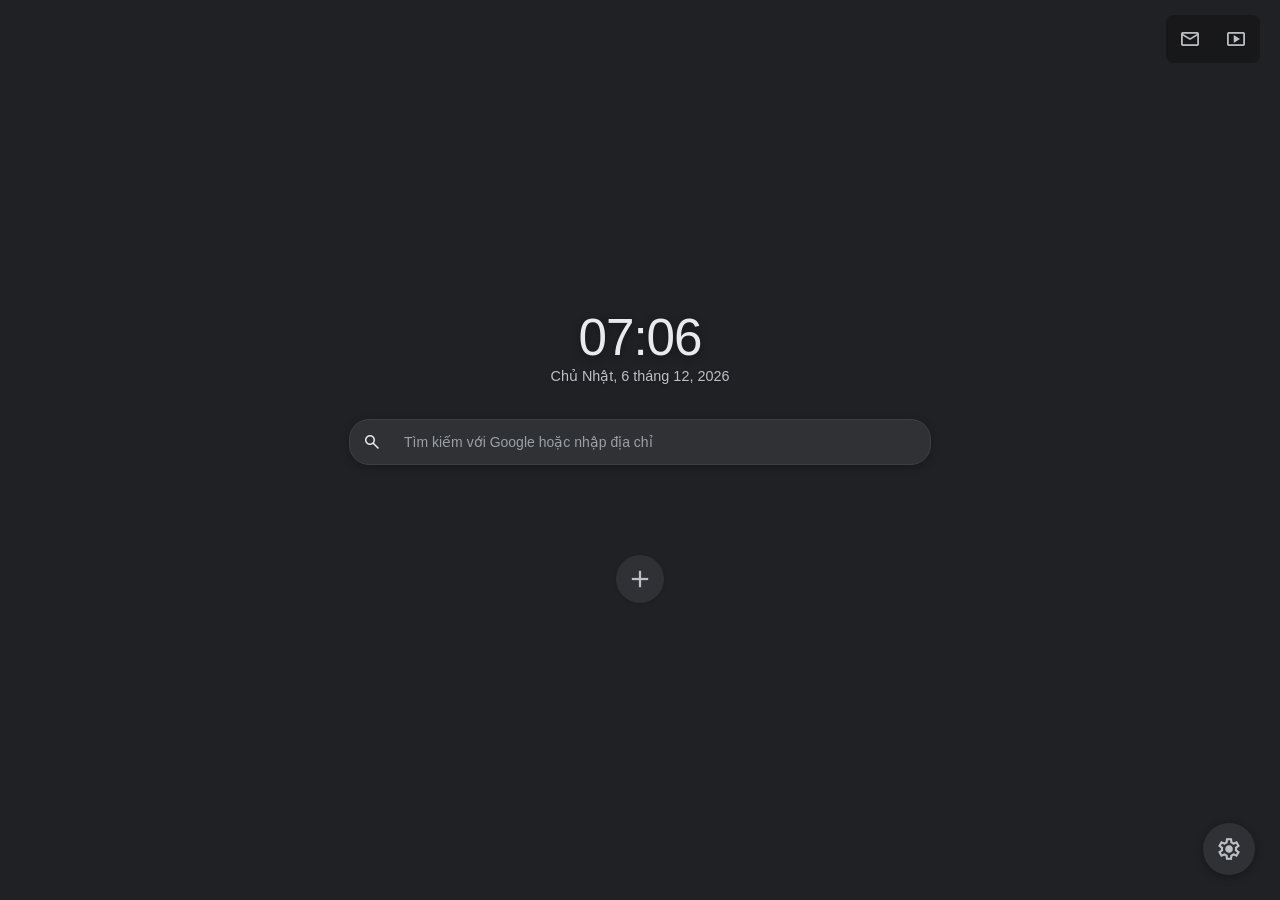
==== custom-ui/new-tab/index.html @ 788cbdf8 "Chuyển sang full Chromium build strategy - Xóa component build workflows (V8, Blink, Content) - Tạo " ====
<!DOCTYPE html>
<html lang="vi">

<head>
    <meta charset="UTF-8">
    <meta name="viewport" content="width=device-width, initial-scale=1.0">
    <title>New Tab</title>
    <link rel="stylesheet"
        href="https://fonts.googleapis.com/css2?family=Material+Symbols+Outlined:opsz,wght,FILL,GRAD@20..48,100..700,0..1,-50..200" />
    <link rel="stylesheet" href="style.css">
</head>

<body>
    <!-- Video Background -->
    <video id="background-video" loop muted autoplay playsinline></video>
    <!-- TOP RIGHT LINKS WIDGET -->
    <div id="top-right-links-widget" class="widget-container">
        <a href="https://mail.google.com" target="_blank" title="Gmail" class="top-link-item">
            <span class="material-symbols-outlined">mail</span>
        </a>
        <a href="https://www.youtube.com" target="_blank" title="YouTube" class="top-link-item">
            <span class="material-symbols-outlined">smart_display</span>
        </a>
    </div>

    <!-- WEATHER WIDGET -->
    <div id="weather-widget-container" class="widget-container hidden">
        <span id="weather-icon" class="material-symbols-outlined">thermostat</span>
        <span id="weather-temp">--°C</span>
        <span id="weather-desc">Đang tải...</span>
        <span id="weather-location"></span>
    </div>

    <div class="container">
        <div class="top-content">
            <h1 id="main-clock-widget">00:00:00</h1>
            <p id="main-date-widget">Thứ Hai, ngày 1 tháng 1 năm 2024</p>

            <div class="search-bar-container">
                <div id="search-engine-selector" class="search-engine-selector" tabindex="0"
                    title="Chọn công cụ tìm kiếm">
                    <span id="current-search-icon" class="current-search-icon-display"></span>
                    <div id="search-engine-dropdown" class="search-engine-dropdown">
                        <!-- Search engines -->
                    </div>
                </div>
                <input type="text" id="search-input" placeholder="Tìm kiếm hoặc nhập địa chỉ">
            </div>
        </div>

        <div id="shortcuts-container" class="shortcuts-grid">
            <!-- Lối tắt -->
        </div>

        <button id="add-shortcut-btn" class="icon-button" title="Thêm lối tắt mới">
            <span class="material-symbols-outlined">add</span>
        </button>

        <div id="shortcut-modal" class="modal">
            <div class="modal-content">
                <span class="close-button shortcut-modal-close-btn">×</span>
                <h2><span id="modal-title">Thêm Lối tắt Mới</span></h2>
                <input type="hidden" id="shortcut-index">
                <label for="shortcut-name">Tên:</label>
                <input type="text" id="shortcut-name" placeholder="Ví dụ: Gmail">
                <label for="shortcut-url">URL:</label>
                <input type="text" id="shortcut-url" placeholder="https://mail.google.com">
                <button id="save-shortcut-btn">Lưu</button>
            </div>
        </div>
    </div>

    <button id="settings-btn" class="icon-button floating-btn" title="Mở cài đặt">
        <span class="material-symbols-outlined">settings</span>
    </button>

    <div id="settings-modal" class="modal">
        <div class="modal-content settings-panel">
            <span class="close-button settings-modal-close-btn">×</span>
            <h2><span class="material-symbols-outlined">tune</span> Cài đặt Trang Mới</h2>

            <div class="setting-section collapsible">
                <h3 class="collapsible-header">
                    <span class="material-symbols-outlined section-icon">image</span> Hình nền
                    <span class="material-symbols-outlined collapsible-icon">expand_more</span>
                </h3>
                <div class="collapsible-content">
                    <div class="setting-subsection">
                        <label for="upload-background-input" class="setting-option file-upload-label">
                            <span class="material-symbols-outlined">upload_file</span> Tải lên từ máy (ảnh, GIF, video)
                        </label>
                        <input type="file" id="upload-background-input" accept="image/*,image/gif,video/*"
                            style="display: none;">
                    </div>

                    <div class="setting-subsection">
                        <p class="setting-option-label">Nhập URL (ảnh, GIF, video):</p>
                        <input type="text" id="background-url-input" class="setting-input"
                            placeholder="Dán link ảnh, GIF hoặc video vào đây...">
                        <div class="setting-actions">
                            <button id="save-background-url-btn" class="setting-action-button">Lưu URL</button>
                            <button id="remove-background-image-btn" class="setting-action-button danger">Xóa Ảnh/GIF/Video
                                nền</button>
                        </div>
                    </div>
                    <div class="setting-subsection">
                        <p class="setting-option-label">Một màu:</p>
                        <div class="color-picker-wrapper">
                            <input type="color" id="solid-color-input" class="setting-color-input" value="#202124">
                            <button id="save-solid-color-btn" class="setting-action-button">Áp dụng màu</button>
                        </div>
                    </div>
                    <p class="settings-hint">Ảnh/GIF/Video nền sẽ ưu tiên hơn màu nền.</p>
                </div>
            </div>



            <div class="setting-section collapsible">
                <h3 class="collapsible-header">
                    <span class="material-symbols-outlined section-icon">widgets</span> Widget
                    <span class="material-symbols-outlined collapsible-icon">expand_more</span>
                </h3>
                <div class="collapsible-content">
                    <div class="setting-subsection toggle-option">
                        <span class="material-symbols-outlined widget-item-info-icon" title="Đồng hồ chính"
                            data-widget="mainClock">schedule</span>
                        <label for="widget-main-clock-toggle">Đồng hồ chính</label>
                        <label class="switch">
                            <input type="checkbox" id="widget-main-clock-toggle" checked>
                            <span class="slider round"></span>
                        </label>
                    </div>
                    <div class="setting-subsection toggle-option">
                        <span class="material-symbols-outlined widget-item-info-icon" title="Ngày giờ"
                            data-widget="mainDate">calendar_month</span>
                        <label for="widget-main-date-toggle">Ngày giờ</label>
                        <label class="switch">
                            <input type="checkbox" id="widget-main-date-toggle" checked>
                            <span class="slider round"></span>
                        </label>
                    </div>
                    <div class="setting-subsection toggle-option">
                        <span class="material-symbols-outlined widget-item-info-icon" title="Thời tiết"
                            data-widget="weather">cloud</span>
                        <label for="widget-weather-toggle">Thời tiết</label>
                        <label class="switch">
                            <input type="checkbox" id="widget-weather-toggle">
                            <span class="slider round"></span>
                        </label>
                    </div>
                    <div class="setting-subsection toggle-option">
                        <span class="material-symbols-outlined widget-item-info-icon" title="Links"
                            data-widget="topLinks">link</span>
                        <label for="widget-top-links-toggle">Hiển thị Links (Gmail | Youtube)</label>
                        <label class="switch">
                            <input type="checkbox" id="widget-top-links-toggle" checked>
                            <span class="slider round"></span>
                        </label>
                    </div>
                    <div class="setting-subsection toggle-option">
                        <span class="material-symbols-outlined widget-item-info-icon" title="Lịch sử tìm kiếm"
                            data-widget="searchHistory">history</span>
                        <label for="widget-search-history-toggle">Lịch sử tìm kiếm</label>
                        <label class="switch">
                            <input type="checkbox" id="widget-search-history-toggle" checked>
                            <span class="slider round"></span>
                        </label>
                    </div>
                    <div class="setting-subsection toggle-option">
                        <span class="material-symbols-outlined widget-item-info-icon" title="Đồng bộ lịch sử trình duyệt"
                            data-widget="browserHistorySync">sync</span>
                        <label for="widget-browser-history-sync-toggle">Đồng bộ lịch sử trình duyệt</label>
                        <label class="switch">
                            <input type="checkbox" id="widget-browser-history-sync-toggle" checked>
                            <span class="slider round"></span>
                        </label>
                    </div>
                    <p class="settings-hint">Widget Thời tiết yêu cầu quyền truy cập vị trí.</p>
                </div>
            </div>

            <div class="setting-section collapsible">
                <h3 class="collapsible-header">
                    <span class="material-symbols-outlined section-icon">shortcut</span> Lối tắt
                    <span class="material-symbols-outlined collapsible-icon">expand_more</span>
                </h3>
                <div class="collapsible-content">
                    <div class="setting-subsection toggle-option">
                        <label for="widget-shortcuts-toggle">Hiển thị Lối tắt</label>
                        <label class="switch">
                            <input type="checkbox" id="widget-shortcuts-toggle" checked>
                            <span class="slider round"></span>
                        </label>
                    </div>
                    <div class="setting-subsection">
                        <button id="clear-shortcuts-btn" class="setting-action-button danger">Xóa tất cả Lối
                            tắt</button>
                    </div>
                    <div class="setting-subsection">
                        <label for="shortcuts-rows-input">Số hàng lối tắt:</label>
                        <input type="number" id="shortcuts-rows-input" class="setting-input" min="1" value="2"
                            style="width:80px;">
                    </div>
                    <div class="setting-subsection">
                        <label for="shortcuts-per-row-input">Số lối tắt trên một hàng:</label>
                        <input type="number" id="shortcuts-per-row-input" class="setting-input" min="1" value="4"
                            style="width:80px;">
                    </div>
                    <div class="setting-subsection">
                        <label for="shortcuts-opacity-input">Độ trong suốt của Lối tắt:</label>
                        <input type="number" id="shortcuts-opacity-input" class="setting-input" min="0" max="100" value="100" style="width:80px;">
                        <span id="shortcuts-opacity-value">100%</span>
                    </div>
                    <div class="setting-subsection">
                        <span class="setting-info-text">Kéo thả để sắp xếp lại thứ tự lối tắt.</span>
                    </div>
                </div>
            </div>

            <div class="setting-section collapsible">
                <h3 class="collapsible-header">
                    <span class="material-symbols-outlined section-icon">manage_search</span> Quản lý Công cụ Tìm kiếm
                    <span class="material-symbols-outlined collapsible-icon">expand_more</span>
                </h3>
                <div class="collapsible-content">
                    <p class="setting-info-text">Lựa chọn công cụ tìm kiếm mặc định được thực hiện trên thanh tìm kiếm
                        chính.</p>
                    <h4>Danh sách công cụ tìm kiếm:</h4>
                    <ul id="search-engine-list" class="setting-list">
                        <!-- JS Rendered -->
                    </ul>
                    <h4>Thêm Công cụ Tìm kiếm Mới:</h4>
                    <div id="add-search-engine-form">
                        <input type="text" id="new-se-name" class="setting-input"
                            placeholder="Tên hiển thị (ví dụ: My Search)">
                        <input type="text" id="new-se-url" class="setting-input"
                            placeholder="URL tìm kiếm (dùng {s} cho query)">
                        <input type="text" id="new-se-icon-url" class="setting-input" placeholder="URL Icon (tùy chọn)">
                        <button id="save-new-se-btn" class="setting-action-button">Thêm Công cụ</button>
                    </div>
                </div>
            </div>

            <div class="setting-section collapsible">
                <h3 class="collapsible-header">
                    <span class="material-symbols-outlined section-icon">settings</span> Cài đặt khác
                    <span class="material-symbols-outlined collapsible-icon">expand_more</span>
                </h3>
                <div class="collapsible-content">
                    <div class="setting-subsection">
                        <h4>
                            <span class="material-symbols-outlined section-icon">backup</span> Sao lưu &amp; Phục hồi
                        </h4>
                        <button id="backup-settings-btn" class="setting-action-button">Sao lưu Cài đặt</button>
                        <input type="file" id="restore-settings-input" accept="application/json" style="display:none;">
                        <label for="restore-settings-input" class="setting-action-button"
                            style="display:inline-block;cursor:pointer;">Tải lên Sao lưu</label>
                        <p class="settings-hint">Sao lưu sẽ bao gồm tất cả cài đặt và hình ảnh đã tải lên (nếu có).</p>
                    </div>
                    <!-- Bạn có thể thêm các cài đặt khác vào đây nếu muốn -->
                </div>
            </div>

        </div>
    </div>

    <!-- Modal cài đặt widget riêng -->
    <div id="widget-setting-modal" class="modal">
        <div class="modal-content widget-setting-modal-content">
            <span class="close-button widget-setting-modal-close-btn">×</span>
            <h2 id="widget-setting-modal-title">Cài đặt Widget</h2>
            <div id="widget-setting-modal-body">
                <!-- Nội dung động sẽ được JS render -->
                <!--
                Khi là đồng hồ (mainClock) sẽ được JS render như sau:
                <form id="clock-settings-form">
                    <div class="setting-subsection">
                        <label>Font chữ:
                            <select id="clock-font-family">
                                <option value="inherit">Mặc định</option>
                                <option value="Roboto">Roboto</option>
                                <option value="Segoe UI">Segoe UI</option>
                                <option value="Arial">Arial</option>
                                <option value="monospace">Monospace</option>
                            </select>
                        </label>
                    </div>
                    <div class="setting-subsection">
                        <label>Màu chữ:
                            <input type="color" id="clock-font-color" value="#e8eaed">
                        </label>
                    </div>
                    <div class="setting-subsection">
                        <label>Đổ bóng:
                            <input type="checkbox" id="clock-shadow-toggle">
                        </label>
                    </div>
                    <div class="setting-subsection">
                        <label>Định dạng:
                            <select id="clock-format">
                                <option value="24h">24h</option>
                                <option value="12h">12h (AM/PM)</option>
                            </select>
                        </label>
                    </div>
                    <div class="setting-subsection">
                        <label>Kích cỡ:
                            <input type="range" id="clock-font-size" min="24" max="120" value="76">
                            <span id="clock-font-size-value">76px</span>
                        </label>
                    </div>
                    <div class="setting-subsection">
                        <label>
                            <input type="checkbox" id="clock-border-toggle"> Viền động trong suốt
                        </label>
                    </div>
                    <button type="submit" class="setting-action-button">Lưu</button>
                </form>
                -->
            </div>
        </div>
    </div>

    <!-- Modal cài đặt Ngày giờ -->
    <div id="date-settings-modal" class="modal">
        <div class="modal-content">
            <span class="close-button date-settings-modal-close-btn">×</span>
            <h2>Cài đặt Ngày giờ</h2>
            <form id="date-settings-form">
                <div class="setting-subsection">
                    <label>Font chữ:
                        <select id="date-font-family">
                            <option value="inherit">Mặc định</option>
                            <option value="Roboto">Roboto</option>
                            <option value="Segoe UI">Segoe UI</option>
                            <option value="Arial">Arial</option>
                            <option value="monospace">Monospace</option>
                        </select>
                    </label>
                </div>
                <div class="setting-subsection">
                    <label>Màu chữ:
                        <input type="color" id="date-font-color" value="#bdc1c6">
                    </label>
                </div>
                <div class="setting-subsection">
                    <label>Đổ bóng:
                        <input type="checkbox" id="date-shadow-toggle">
                    </label>
                </div>
                <div class="setting-subsection">
                    <label>Định dạng:
                        <select id="date-format">
                            <option value="full">Thứ, ngày tháng năm</option>
                            <option value="short">dd/MM/yyyy</option>
                            <option value="iso">yyyy-MM-dd</option>
                        </select>
                    </label>
                </div>
                <div class="setting-subsection">
                    <label>Kích cỡ:
                        <input type="range" id="date-font-size" min="12" max="48" value="17">
                        <span id="date-font-size-value">17px</span>
                    </label>
                </div>
                <div class="setting-subsection">
                    <label>
                        <input type="checkbox" id="date-border-toggle"> Viền động trong suốt
                    </label>
                </div>
                <div class="setting-actions">
                    <button type="submit" class="setting-action-button">Lưu</button>
                    <button type="button" id="date-reset-default-btn" class="setting-action-button danger"
                        style="margin-left:8px;">Đặt mặc định</button>
                </div>
            </form>
        </div>
    </div>

    <!-- Modal cài đặt Thời tiết -->
    <div id="weather-settings-modal" class="modal">
        <div class="modal-content">
            <span class="close-button weather-settings-modal-close-btn">×</span>
            <h2>Cài đặt Thời tiết</h2>
            <form id="weather-settings-form">
                <div class="setting-subsection">
                    <label>Định dạng độ:
                        <select id="weather-temp-unit">
                            <option value="C">Celsius (°C)</option>
                            <option value="F">Fahrenheit (°F)</option>
                            <option value="K">Kelvin (K)</option>
                        </select>
                    </label>
                </div>
                <div class="setting-subsection">
                    <label>
                        <input type="checkbox" id="weather-coord-toggle">
                        Nhập tọa độ thủ công
                    </label>
                    <input type="text" id="weather-lat" class="setting-input" placeholder="Vĩ độ (lat)"
                        style="display:none;">
                    <input type="text" id="weather-lon" class="setting-input" placeholder="Kinh độ (lon)"
                        style="display:none;">
                </div>
                <div class="setting-subsection">
                    <label>
                        <input type="checkbox" id="weather-icon-toggle" checked>
                        Hiển thị icon thời tiết
                    </label>
                </div>
                <div class="setting-subsection">
                    <label>
                        <input type="checkbox" id="weather-notify-toggle">
                        Thông báo thời tiết
                    </label>
                </div>
                <div class="setting-actions">
                    <button type="submit" class="setting-action-button">Lưu</button>
                    <button type="button" id="weather-reset-default-btn" class="setting-action-button danger"
                        style="margin-left:8px;">Đặt mặc định</button>
                </div>
            </form>
        </div>
    </div>

    <!-- Load Chrome API Polyfill FIRST -->
    <script src="chrome-polyfill.js"></script>
    <script src="setting.js"></script>
    <script src="widget.js"></script>
    <script src="script.js"></script>
</body>

</html>
---- custom-ui/new-tab/style.css ----
/* Import Google Fonts Icons (đã có trong HTML link) */

:root {
    --text-primary: #e8eaed;
    --text-secondary: #bdc1c6;
    --text-on-accent: #202124;
    --background-primary-default: #202124;
    --background-secondary: #303134;
    --background-tertiary: #3c4043;
    --accent-color: #8ab4f8;
    --icon-button-hover-bg: rgba(232, 234, 237, 0.08);
    --modal-overlay-bg: rgba(0, 0, 0, 0.65);
    --border-color-light: #5f6368;
    --border-color-dark: #202124;
    /* Ít dùng hơn nếu nền là tối */
    --shadow-color-light: rgba(0, 0, 0, 0.2);
    --shadow-color-strong: rgba(0, 0, 0, 0.3);
    --background-widget: rgba(0, 0, 0, 0.25);
    --danger-color: #e57373;
    --danger-color-hover: #ef5350;
    --radius-main: 20px;
    /* Giảm độ bo tròn cho thanh và bảng */
}

body {
    font-family: -apple-system, BlinkMacSystemFont, "Segoe UI", Roboto, Oxygen-Sans, Ubuntu, Cantarell, "Helvetica Neue", sans-serif;
    background-color: var(--background-primary-default);
    color: var(--text-primary);
    display: flex;
    flex-direction: column;
    justify-content: center;
    align-items: center;
    min-height: 100vh;
    margin: 0;
    text-align: center;
    background-size: cover;
    background-position: center center;
    background-repeat: no-repeat;
    background-attachment: fixed;
    transition: background-image 0.5s ease-in-out, background-color 0.5s ease-in-out;
    overflow-x: hidden;
    position: relative;
}

/* Video Background */
#background-video {
    position: fixed;
    top: 0;
    left: 0;
    width: 100vw;
    height: 100vh;
    z-index: -1;
    object-fit: cover;
}

/* Widgets */
.widget-container {
    position: absolute;
    z-index: 5;
    color: var(--text-primary);
    text-shadow: 0 1px 3px var(--shadow-color-strong);
    padding: 8px 15px;
    border-radius: 8px;
    transition: opacity 0.3s ease, transform 0.3s ease, visibility 0.3s;
    background-color: transparent;
}

.widget-container.hidden {
    opacity: 0;
    visibility: hidden;
    transform: translateY(-20px);
}

#main-clock-widget {
    font-size: 3.2em;
    font-weight: 200;
    margin-top: 40px;
    margin-bottom: 0px;
    color: var(--text-primary);
    text-shadow: 0 2px 8px rgba(0, 0, 0, 0.4);
    line-height: 1;
    display: block;
    letter-spacing: -1px;
}

#main-clock-widget.hidden {
    display: none !important;
}

#main-date-widget {
    font-size: 0.9em;
    color: var(--text-secondary);
    margin-top: 5px;
    margin-bottom: 35px;
    text-shadow: 0 1px 3px var(--shadow-color-light);
    font-weight: 300;
}

#main-date-widget.hidden {
    display: none !important;
}

#top-right-links-widget {
    top: 15px;
    right: 20px;
    display: flex;
    gap: 8px;
    padding: 5px;
    background-color: var(--background-widget);
    backdrop-filter: blur(3px);
}

.top-link-item {
    color: var(--text-secondary);
    text-decoration: none;
    padding: 8px;
    border-radius: 50%;
    display: inline-flex;
    align-items: center;
    justify-content: center;
    transition: background-color 0.2s ease, color 0.2s ease;
}

.top-link-item:hover {
    background-color: var(--icon-button-hover-bg);
    color: var(--text-primary);
}

.top-link-item .material-symbols-outlined {
    font-size: 22px;
}

#weather-widget-container {
    top: 15px;
    left: 20px;
    display: flex;
    align-items: center;
    gap: 10px;
    font-size: 0.85em;
    background-color: var(--background-widget);
    backdrop-filter: blur(3px);
}

#weather-widget-container .material-symbols-outlined {
    font-size: 24px;
    opacity: 0.9;
}

#weather-icon.spin {
    animation: spin 1.5s linear infinite;
}

@keyframes spin {
    0% {
        transform: rotate(0deg);
    }

    100% {
        transform: rotate(360deg);
    }
}

#weather-temp {
    font-size: 1.15em;
    font-weight: 500;
}

#weather-desc {
    color: var(--text-secondary);
}

#weather-location {
    font-size: 0.8em;
    color: #b0b0b0;
    margin-left: 5px;
    font-style: italic;
}


.container {
    max-width: 600px;
    width: 90%;
    z-index: 10;
    display: flex;
    flex-direction: column;
    align-items: center;
    padding: 20px 0;
}

.top-content {
    margin-bottom: 25px;
    width: 100%;
}

/* Search Bar */
.search-bar-container {
    display: flex;
    align-items: center;
    background-color: var(--background-secondary);
    border-radius: var(--radius-main);
    padding: 0;
    /* Sửa: bỏ padding để dropdown khớp sát */
    margin: 0 auto 20px;
    max-width: 580px;
    box-shadow: 0 2px 8px var(--shadow-color-strong);
    border: 1px solid var(--background-tertiary);
    position: relative;
    overflow: visible;
}

/* Khi mở bảng gợi ý, bỏ bo tròn 2 góc dưới */
.search-bar-container.search-bar-open {
    border-bottom-left-radius: 0;
    border-bottom-right-radius: 0;
}

.search-engine-selector {
    position: relative;
    display: flex;
    align-items: center;
    justify-content: center;
    padding: 12px;
    margin-right: 5px;
    cursor: pointer;
    border-radius: 50%;
    transition: background-color 0.2s ease;
}

.search-engine-selector:hover,
.search-engine-selector:focus {
    background-color: var(--icon-button-hover-bg);
    outline: none;
}

.current-search-icon-display {
    width: 20px;
    height: 20px;
    display: flex;
    align-items: center;
    justify-content: center;
}

.current-search-icon-display img {
    width: 100%;
    height: 100%;
    object-fit: contain;
    border-radius: 3px;
}

.current-search-icon-display .material-symbols-outlined {
    font-size: 20px;
}

#search-input {
    flex-grow: 1;
    background-color: transparent;
    border: none;
    outline: none;
    color: var(--text-primary);
    font-size: 14px;
    padding: 12px 16px 12px 5px;
    /* Sửa: padding trái/phải cho input thay vì container */
    line-height: normal;
    border-radius: var(--radius-main);
    /* Đảm bảo input bo góc như container */
}

/* Khi mở bảng gợi ý, input cũng bỏ bo tròn 2 góc dưới */
.search-bar-container.search-bar-open #search-input {
    border-bottom-left-radius: 0;
    border-bottom-right-radius: 0;
}

#search-input::placeholder {
    color: #9aa0a6;
    opacity: 1;
}

.search-engine-dropdown {
    position: absolute;
    top: 100%;
    left: 0;
    right: auto;
    background-color: var(--background-secondary);
    /* Màu giống thanh */
    border: 1px solid var(--border-color-light);
    border-radius: var(--radius-main);
    /* Bo 4 góc */
    box-shadow: 0 5px 18px var(--shadow-color-strong);
    z-index: 101;
    min-width: 220px;
    width: max-content;
    max-width: 340px;
    padding: 0;
    display: block;
    opacity: 0;
    visibility: hidden;
    pointer-events: none;
    margin-top: 8px;
    /* Khoảng cách nhẹ với thanh */
    /* Loại bỏ các thuộc tính border-radius chỉ bo dưới, left:-10px, min-width:100%... */
}

.search-engine-dropdown.visible {
    opacity: 1;
    visibility: visible;
    pointer-events: auto;
}

.search-engine-item {
    display: flex;
    align-items: center;
    padding: 10px 18px;
    cursor: pointer;
    color: var(--text-primary);
    font-size: 14px;
    transition: background-color 0.15s ease;
    user-select: none;
    border-radius: 0 !important;
}

/* --- SEARCH ENGINE DROPDOWN: Bo góc cho item đầu/cuối/duy nhất --- */
.search-engine-item:first-child:not(:last-child),
.search-engine-item:first-child:not(:last-child):hover,
.search-engine-item:first-child:not(:last-child):focus {
    border-top-left-radius: var(--radius-main) !important;
    border-top-right-radius: var(--radius-main) !important;
    border-bottom-left-radius: 0 !important;
    border-bottom-right-radius: 0 !important;
}

.search-engine-item:last-child:not(:first-child):hover,
.search-engine-item:last-child:not(:first-child):focus,
.search-engine-item:last-child:not(:first-child) {
    border-bottom-left-radius: var(--radius-main) !important;
    border-bottom-right-radius: var(--radius-main) !important;
    border-top-left-radius: 0 !important;
    border-top-right-radius: 0 !important;
}

.search-engine-item:only-child,
.search-engine-item:only-child:hover,
.search-engine-item:only-child:focus,
.search-engine-item:first-child:last-child,
.search-engine-item:first-child:last-child:hover,
.search-engine-item:first-child:last-child:focus {
    border-radius: var(--radius-main) !important;
}

.search-engine-item * {
    pointer-events: none;
}

.search-engine-item:hover,
.search-engine-item:focus {
    background-color: #58595c;
    outline: none;
}

.search-engine-item-icon-container {
    width: 16px;
    height: 16px;
    margin-right: 12px;
    display: flex;
    align-items: center;
    justify-content: center;
}

.search-engine-item-icon-container img {
    width: 100%;
    height: 100%;
    object-fit: contain;
    border-radius: 2px;
}

.search-engine-item-icon-container .material-symbols-outlined {
    font-size: 16px;
}


/* Shortcuts */
.shortcuts-grid {
    display: grid;
    grid-template-columns: repeat(auto-fill, minmax(100px, 1fr));
    gap: 20px;
    margin-top: 20px;
    padding: 0 10px;
    max-width: 560px;
    width: 100%;
    margin-left: auto;
    margin-right: auto;
}

.shortcut-item {
    display: flex;
    flex-direction: column;
    align-items: center;
    justify-content: center;
    padding: 15px 10px;
    background-color: var(--background-secondary);
    border-radius: 8px;
    text-decoration: none;
    color: var(--text-primary);
    transition: background-color 0.2s ease-in-out, transform 0.1s ease-out;
    position: relative;
    box-shadow: 0 1px 3px var(--shadow-color-light);
}

.shortcut-item:hover {
    background-color: var(--background-tertiary);
    transform: translateY(-2px);
    box-shadow: 0 2px 6px var(--shadow-color-light);
}

.shortcut-item.dragging {
    opacity: 0.5;
    border: 2px dashed var(--accent-color);
}

.shortcut-item.drag-over {
    background-color: #3a4a5a;
    border: 2px dashed var(--accent-color);
}

.shortcut-icon-container {
    width: 48px;
    height: 48px;
    background-color: var(--background-primary-default);
    border-radius: 50%;
    display: flex;
    align-items: center;
    justify-content: center;
    margin-bottom: 8px;
    overflow: hidden;
    border: 1px solid var(--border-color-light);
}

.shortcut-favicon {
    width: 24px;
    height: 24px;
}

.shortcut-fallback-icon {
    font-size: 20px;
    font-weight: 500;
    color: var(--text-primary);
}

.shortcut-name {
    font-size: 11px;
    text-align: center;
    white-space: nowrap;
    overflow: hidden;
    text-overflow: ellipsis;
    width: 100%;
    padding: 0 5px;
}

.shortcut-actions {
    position: absolute;
    top: 5px;
    right: 5px;
    display: none;
    gap: 5px;
}

.shortcut-item:hover .shortcut-actions {
    display: flex;
}

.action-btn {
    background: rgba(60, 64, 67, 0.9);
    border: none;
    color: var(--text-secondary);
    cursor: pointer;
    padding: 4px;
    /* Giảm padding cho vừa icon nhỏ */
    border-radius: 4px;
    font-size: 10px;
    /* Font size không còn quan trọng nếu chỉ có icon */
    display: flex;
    align-items: center;
    justify-content: center;
    width: 24px;
    /* Đặt kích thước cố định */
    height: 24px;
    /* Đặt kích thước cố định */
}

.action-btn .material-symbols-outlined {
    font-size: 16px !important;
    vertical-align: middle;
}

.action-btn:hover {
    background: rgba(95, 99, 104, 1);
    color: var(--text-primary);
}


/* Icon Buttons */
.icon-button {
    background-color: transparent;
    border: none;
    color: var(--text-secondary);
    padding: 8px;
    border-radius: 50%;
    cursor: pointer;
    display: inline-flex;
    align-items: center;
    justify-content: center;
    transition: background-color 0.2s ease, color 0.2s ease;
    outline: none;
}

.icon-button:hover,
.icon-button:focus {
    background-color: var(--icon-button-hover-bg);
    color: var(--text-primary);
}

.icon-button .material-symbols-outlined {
    font-size: 24px;
}

#add-shortcut-btn {
    margin: 25px auto;
    background-color: var(--background-secondary);
    width: 48px;
    height: 48px;
    box-shadow: 0 1px 3px var(--shadow-color-light);
}

#add-shortcut-btn:hover,
#add-shortcut-btn:focus {
    background-color: var(--background-tertiary);
}

#add-shortcut-btn .material-symbols-outlined {
    font-size: 28px;
}

.floating-btn {
    position: fixed;
    bottom: 25px;
    right: 25px;
    background-color: var(--background-secondary);
    box-shadow: 0 2px 10px var(--shadow-color-strong);
    z-index: 999;
    width: 52px;
    height: 52px;
}

.floating-btn:hover,
.floating-btn:focus {
    background-color: var(--background-tertiary);
}

.floating-btn .material-symbols-outlined {
    font-size: 26px;
}

/* Modals */
.modal {
    display: none;
    position: fixed;
    z-index: 1000;
    left: 0;
    top: 0;
    width: 100%;
    height: 100%;
    overflow: auto;
    background-color: var(--modal-overlay-bg);
    justify-content: center;
    align-items: center;
    padding: 15px;
}

.modal-content {
    background-color: #2d2e31;
    margin: auto;
    padding: 25px 30px;
    border: 1px solid var(--border-color-light);
    border-radius: 8px;
    width: 90%;
    max-width: 500px;
    box-shadow: 0 5px 25px var(--shadow-color-strong);
    color: var(--text-primary);
    position: relative;
}

.close-button {
    color: #9aa0a6;
    position: absolute;
    top: 10px;
    right: 15px;
    font-size: 30px;
    font-weight: normal;
    line-height: 1;
    cursor: pointer;
    padding: 5px;
    border-radius: 50%;
    transition: color 0.2s, background-color 0.2s;
}

.close-button:hover,
.close-button:focus {
    color: var(--text-primary);
    background-color: var(--icon-button-hover-bg);
    outline: none;
}

/* Settings Panel */
.settings-panel {
    max-height: 85vh;
    overflow-y: auto;
}

.settings-panel h2 {
    display: flex;
    align-items: center;
    gap: 10px;
    padding-bottom: 15px;
    border-bottom: 1px solid var(--border-color-light);
    margin-bottom: 20px;
    font-size: 1.15em;
}

.settings-panel h2 .material-symbols-outlined {
    font-size: 28px;
    opacity: 0.9;
}

.collapsible-header {
    display: flex;
    align-items: center;
    justify-content: space-between;
    cursor: pointer;
    padding: 12px 5px;
    /* Tăng padding */
    user-select: none;
    margin-bottom: 0 !important;
    border-radius: 4px;
    /* Bo góc nhẹ */
    transition: background-color 0.15s ease;
}

.collapsible-header:hover {
    background-color: rgba(255, 255, 255, 0.04);
}

.collapsible-icon {
    transition: transform 0.3s ease;
    font-size: 24px !important;
}

.collapsible.active .collapsible-icon {
    transform: rotate(180deg);
}

.collapsible-content {
    padding-top: 0;
    /* Mặc định không có padding top */
    max-height: 0;
    overflow: hidden;
    transition: max-height 0.3s ease-out, padding-top 0.3s ease-out;
}

.collapsible.active .collapsible-content {
    max-height: 1200px;
    /* Đủ lớn cho nội dung */
    padding-top: 15px;
}


.setting-section {
    margin-bottom: 20px;
    padding-bottom: 20px;
    border-bottom: 1px dashed #4f5255;
}

.setting-section:last-child {
    border-bottom: none;
    margin-bottom: 0;
    padding-bottom: 0;
}

.setting-section h3 {
    /* Header bên trong collapsible, không phải collapsible-header */
    display: flex;
    align-items: center;
    gap: 8px;
    font-size: 1em;
    margin-top: 0;
    margin-bottom: 18px;
    color: var(--text-secondary);
    font-weight: 500;
}

.section-icon {
    font-size: 22px;
    opacity: 0.8;
}

.setting-subsection {
    margin-bottom: 18px;
    padding-left: 10px;
}

.setting-subsection:last-child {
    margin-bottom: 0;
}

.setting-option-label,
.setting-info-text {
    font-size: 0.9em;
    color: var(--text-secondary);
    margin-bottom: 8px;
    display: block;
}

.setting-info-text {
    line-height: 1.5;
}

.file-upload-label,
.setting-option-button,
.setting-option-link {
    display: flex;
    align-items: center;
    gap: 10px;
    padding: 10px 15px;
    background-color: var(--background-secondary);
    border-radius: 5px;
    cursor: pointer;
    transition: background-color 0.2s ease, border-color 0.2s ease;
    color: var(--text-primary);
    text-decoration: none;
    font-size: 0.95em;
    border: 1px solid transparent;
}

.file-upload-label:hover,
.setting-option-button:hover,
.setting-option-link:hover {
    background-color: var(--background-tertiary);
    border-color: var(--border-color-light);
}

.setting-option-button {
    width: 100%;
    text-align: left;
    border: 1px solid var(--border-color-light);
}

.setting-option-button .material-symbols-outlined,
.file-upload-label .material-symbols-outlined,
.setting-option-link .material-symbols-outlined {
    font-size: 20px;
}

.setting-input {
    width: calc(100% - 22px);
    padding: 9px 10px;
    border: 1px solid var(--border-color-light);
    border-radius: 4px;
    background-color: var(--background-primary-default);
    color: var(--text-primary);
    font-size: 0.9em;
}

.setting-input:focus {
    border-color: var(--accent-color);
    outline: none;
}

.color-picker-wrapper {
    display: flex;
    align-items: center;
    gap: 10px;
}

.setting-color-input {
    width: 40px;
    height: 36px;
    padding: 2px;
    border-radius: 4px;
    border: 1px solid var(--border-color-light);
    background-color: var(--background-primary-default);
    cursor: pointer;
}

.setting-actions {
    margin-top: 12px;
    display: flex;
    gap: 10px;
    flex-wrap: wrap;
}

.setting-action-button {
    background-color: var(--accent-color);
    color: var(--text-on-accent);
    padding: 8px 15px;
    border: none;
    border-radius: 4px;
    cursor: pointer;
    font-size: 0.9em;
    font-weight: 500;
    transition: background-color 0.2s ease, box-shadow 0.2s ease;
}

.setting-action-button:hover {
    background-color: #a3c8f9;
    box-shadow: 0 1px 3px var(--shadow-color-light);
}

.setting-action-button.danger {
    background-color: var(--danger-color);
}

.setting-action-button.danger:hover {
    background-color: var(--danger-color-hover);
}

.settings-hint {
    font-size: 0.8em;
    color: #9aa0a6;
    margin-top: 12px;
}

.settings-hint a {
    color: var(--accent-color);
    text-decoration: none;
}

.settings-hint a:hover {
    text-decoration: underline;
}

/* Search Engine Management List in Settings */
.setting-list {
    list-style: none;
    padding-left: 0;
    margin-top: 10px;
}

.setting-list li {
    display: flex;
    align-items: center;
    padding: 10px 5px;
    /* Tăng padding */
    border-bottom: 1px solid #444;
    font-size: 0.9em;
}

.setting-list li:last-child {
    border-bottom: none;
}

.list-icon-container {
    width: 18px;
    height: 18px;
    margin-right: 10px;
    display: flex;
    align-items: center;
    justify-content: center;
    flex-shrink: 0;
    /* Ngăn co lại */
}

.list-icon {
    width: 100%;
    height: 100%;
    object-fit: contain;
    border-radius: 3px;
}

.list-icon-fallback {
    font-size: 18px;
    color: var(--text-secondary);
    /* Màu cho fallback icon */
}

.setting-list li span {
    flex-grow: 1;
    color: var(--text-secondary);
    word-break: break-all;
}

.delete-custom-se-btn {
    padding: 4px !important;
    margin-left: 10px;
    color: var(--text-secondary);
    background-color: transparent !important;
    /* Bỏ nền cho nút xóa trong list */
    border: none !important;
    box-shadow: none !important;
}

.delete-custom-se-btn:hover {
    color: var(--danger-color);
    background-color: rgba(229, 115, 115, 0.1) !important;
}

.delete-custom-se-btn .material-symbols-outlined {
    font-size: 20px !important;
}

/* To hơn chút */

#add-search-engine-form input[type="text"] {
    margin-bottom: 10px;
}

#save-new-se-btn {
    margin-top: 5px;
}

/* Toggle Switch */
.toggle-option {
    display: flex;
    justify-content: space-between;
    align-items: center;
    padding: 8px 0;
}

.toggle-option label:first-child {
    font-size: 0.95em;
    color: var(--text-primary);
}

.switch {
    position: relative;
    display: inline-block;
    width: 44px;
    height: 24px;
}

.switch input {
    opacity: 0;
    width: 0;
    height: 0;
}

.slider {
    position: absolute;
    cursor: pointer;
    top: 0;
    left: 0;
    right: 0;
    bottom: 0;
    background-color: #505356;
    transition: .3s;
}

.slider:before {
    position: absolute;
    content: "";
    height: 18px;
    width: 18px;
    left: 3px;
    bottom: 3px;
    background-color: white;
    transition: .3s;
}

input:checked+.slider {
    background-color: var(--accent-color);
}

input:focus+.slider {
    box-shadow: 0 0 1px var(--accent-color);
}

input:checked+.slider:before {
    transform: translateX(20px);
}

.slider.round {
    border-radius: 24px;
}

.slider.round:before {
    border-radius: 50%;
}

/* Shortcut Modal */
#shortcut-modal .modal-content {
    max-width: 400px;
}

#shortcut-modal label {
    text-align: left;
    display: block;
    margin-bottom: 8px;
    font-size: 14px;
    color: var(--text-secondary);
}

#shortcut-modal input[type="text"] {
    width: calc(100% - 22px);
    padding: 10px;
    margin-bottom: 15px;
    border: 1px solid var(--border-color-light);
    border-radius: 4px;
    background-color: var(--background-primary-default);
    color: var(--text-primary);
    font-size: 14px;
}

#shortcut-modal input[type="text"]:focus {
    border-color: var(--accent-color);
    outline: none;
}

#save-shortcut-btn {
    background-color: var(--accent-color);
    color: var(--text-on-accent);
    padding: 10px 20px;
    border: none;
    border-radius: 4px;
    cursor: pointer;
    font-size: 15px;
    font-weight: 500;
    margin-top: 10px;
    transition: background-color 0.2s ease, box-shadow 0.2s ease;
    display: block;
    margin-left: auto;
    margin-right: auto;
}

#save-shortcut-btn:hover {
    background-color: #a3c8f9;
    box-shadow: 0 1px 3px var(--shadow-color-light);
}

.settings-instructions {
    color: var(--text-secondary);
    font-size: 0.9em;
    margin: 10px 0;
    padding-left: 25px;
    line-height: 1.5;
}

.settings-instructions li {
    margin-bottom: 5px;
}

.settings-instructions li:last-child {
    margin-bottom: 0;
}

.search-history-dropdown {
    background: var(--background-secondary);
    /* Sửa: giống màu thanh tìm kiếm */
    border-radius: 0 0 28px 28px;
    /* Khớp bo góc với search-bar-container */
    box-shadow: 0 5px 15px var(--shadow-color-strong);
    position: absolute;
    left: 0;
    right: 0;
    top: 100%;
    z-index: 101;
    max-height: 220px;
    overflow-y: auto;
    font-size: 14px;
    padding: 0;
    border-top: 1px solid var(--border-color-light);
    display: none;
    min-width: 100%;
    width: 100%;
    margin-top: -1px;
    /* Sửa: dính sát không bị hở viền */
}

/* Bo góc cho item đầu và cuối để liền mạch với dropdown */
.search-history-item {
    padding: 10px 18px;
    cursor: pointer;
    color: var(--text-primary);
    border-bottom: 1px solid #444;
    background: transparent;
    transition: background 0.15s, border-radius 0.15s;
    border-radius: 0;
}

.search-history-item:first-child {
    border-top-left-radius: 0;
    border-top-right-radius: 0;
}

.search-history-item:last-child {
    border-bottom-left-radius: 0 0 28px 28px;
    border-bottom-right-radius: 0 0 28px 28px;
    border-bottom: none;
}

/* Khi hover hoặc active, bo góc cũng khớp */
.search-history-item.active,
.search-history-item:hover {
    background: #58595c;
    color: var(--accent-color);
}

.search-history-item.active:first-child,
.search-history-item:hover:first-child {
    border-top-left-radius: 0;
    border-top-right-radius: 0;
}

.search-history-item.active:last-child,
.search-history-item:hover:last-child {
    border-bottom-left-radius: 0 0 28px 28px;
    border-bottom-right-radius: 0 0 28px 28px;
}

/* căn trái nội dung search-history-item */
.search-history-item span {
    display: inline-flex;
    align-items: center;
}

/* Phân biệt các loại gợi ý */
.search-history-item[data-type="extension_history"] .material-symbols-outlined {
    color: var(--accent-color);
}

.search-history-item[data-type="browser_history"] .material-symbols-outlined {
    color: #34a853;
}

.search-history-item[data-type="google_suggestion"] .material-symbols-outlined {
    color: #ea4335;
}

/* Tooltip cho domain */
.search-history-item[data-type="browser_history"] .domain-info {
    font-size: 0.8em;
    color: var(--text-secondary);
    margin-left: 8px;
    opacity: 0.7;
}

.widget-item-info-icon {
    color: var(--accent-color);
    font-size: 20px;
    margin-right: 10px;
    cursor: default;
    vertical-align: middle;
    display: inline-flex;
    align-items: center;
    justify-content: center;
}

.setting-subsection.toggle-option {
    display: flex;
    align-items: center;
    gap: 10px;
    /* ...existing code... */
}

.widget-setting-modal-content {
    max-width: 400px;
    min-width: 260px;
}

#widget-setting-modal-body {
    margin-top: 18px;
    font-size: 1em;
    color: var(--text-secondary);
}

#clock-settings-form .setting-subsection {
    margin-bottom: 14px;
    padding-left: 0;
}

#clock-settings-form label {
    color: var(--text-secondary);
    font-size: 1em;
    display: flex;
    align-items: center;
    gap: 10px;
}

#clock-settings-form input[type="color"] {
    width: 40px;
    height: 32px;
    border: none;
    background: none;
    margin-left: 8px;
}

#clock-settings-form input[type="range"] {
    width: 120px;
    margin-left: 8px;
}

#clock-settings-form select {
    min-width: 80px;
    margin-left: 8px;
}

#clock-settings-form #clock-font-size-value {
    min-width: 40px;
    display: inline-block;
    color: var(--accent-color);
}

#main-clock-widget.clock-border-animated {
    border: 3px solid rgba(138, 180, 248, 0.5);
    border-radius: 18px;
    animation: clock-border-glow 2s linear infinite;
    box-sizing: border-box;
}

@keyframes clock-border-glow {
    0% {
        box-shadow: 0 0 0 0 rgba(138, 180, 248, 0.3);
        border-color: rgba(138, 180, 248, 0.5);
    }

    50% {
        box-shadow: 0 0 16px 4px rgba(138, 180, 248, 0.7);
        border-color: rgba(138, 180, 248, 0.9);
    }

    100% {
        box-shadow: 0 0 0 0 rgba(138, 180, 248, 0.3);
        border-color: rgba(138, 180, 248, 0.5);
    }
}

#main-clock-widget.clock-shadow {
    text-shadow: 0 2px 8px rgba(0, 0, 0, 0.4), 0 1px 3px var(--shadow-color-strong);
}

#date-settings-modal .modal-content {
    max-width: 400px;
    min-width: 260px;
}

#date-settings-form .setting-subsection {
    margin-bottom: 14px;
    padding-left: 0;
}

#date-settings-form label {
    color: var(--text-secondary);
    font-size: 1em;
    display: flex;
    align-items: center;
    gap: 10px;
}

#date-settings-form input[type="color"] {
    width: 40px;
    height: 32px;
    border: none;
    background: none;
    margin-left: 8px;
}

#date-settings-form input[type="range"] {
    width: 120px;
    margin-left: 8px;
}

#date-settings-form select {
    min-width: 80px;
    margin-left: 8px;
}

#date-settings-form #date-font-size-value {
    min-width: 40px;
    display: inline-block;
    color: var(--accent-color);
}

#main-date-widget.date-border-animated {
    border: 2px solid rgba(138, 180, 248, 0.5);
    border-radius: 12px;
    animation: date-border-glow 2s linear infinite;
    box-sizing: border-box;
}

@keyframes date-border-glow {
    0% {
        box-shadow: 0 0 0 0 rgba(138, 180, 248, 0.2);
        border-color: rgba(138, 180, 248, 0.5);
    }

    50% {
        box-shadow: 0 0 10px 2px rgba(138, 180, 248, 0.6);
        border-color: rgba(138, 180, 248, 0.9);
    }

    100% {
        box-shadow: 0 0 0 0 rgba(138, 180, 248, 0.2);
        border-color: rgba(138, 180, 248, 0.5);
    }
}

#main-date-widget.date-shadow {
    text-shadow: 0 2px 8px rgba(0, 0, 0, 0.4), 0 1px 3px var(--shadow-color-strong);
}

#weather-settings-modal .modal-content {
    max-width: 400px;
    min-width: 260px;
}

#weather-settings-form .setting-subsection {
    margin-bottom: 14px;
    padding-left: 0;
}

#weather-settings-form label {
    color: var(--text-secondary);
    font-size: 1em;
    display: flex;
    align-items: center;
    gap: 10px;
}

#weather-settings-form input[type="checkbox"] {
    margin-left: 8px;
}
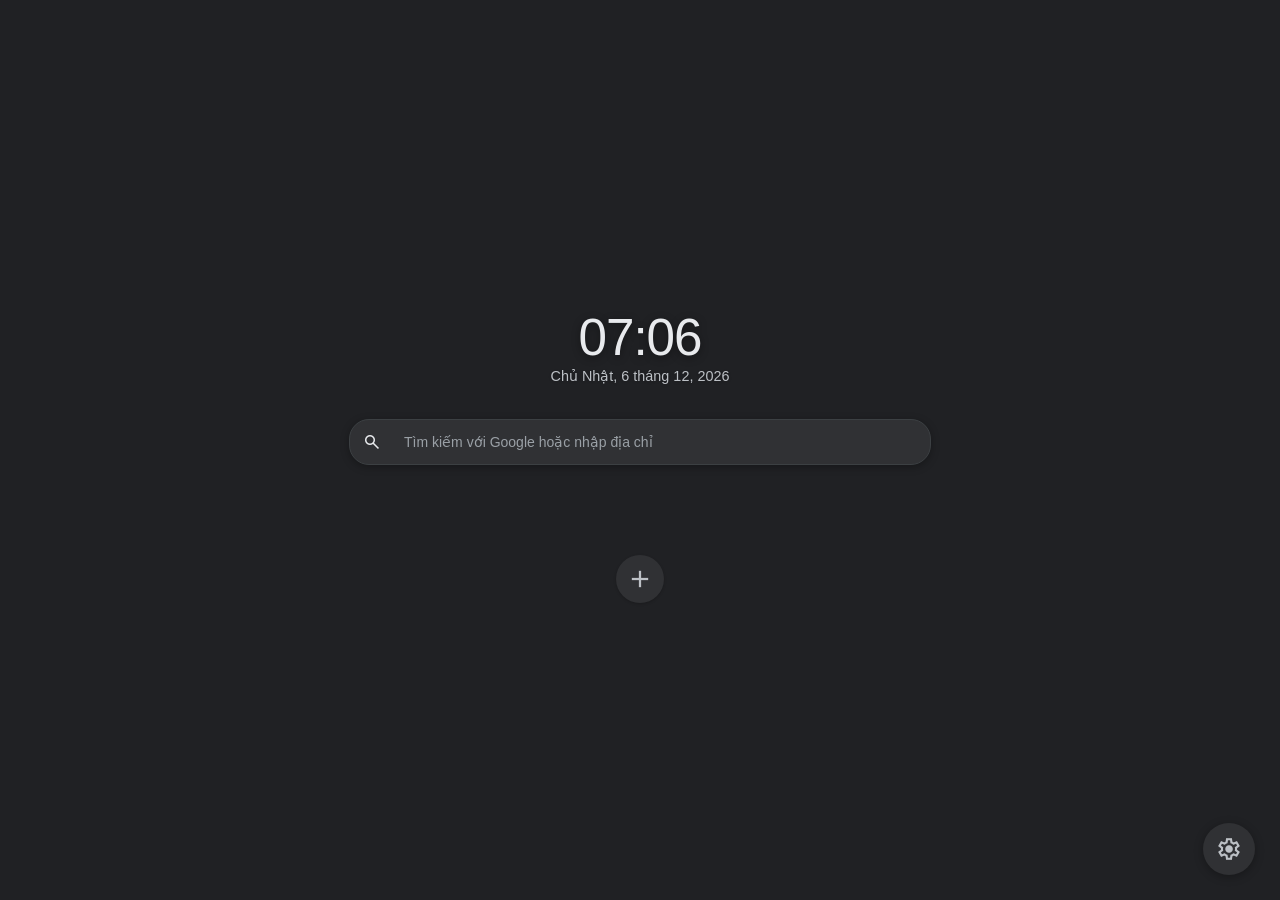
==== commit 96d5c788: "Fix package browser - remove outcome condition" ====
--- a/custom-ui/new-tab/index.html
+++ b/custom-ui/new-tab/index.html
@@ -13,16 +13,6 @@
 <body>
     <!-- Video Background -->
     <video id="background-video" loop muted autoplay playsinline></video>
-    <!-- TOP RIGHT LINKS WIDGET -->
-    <div id="top-right-links-widget" class="widget-container">
-        <a href="https://mail.google.com" target="_blank" title="Gmail" class="top-link-item">
-            <span class="material-symbols-outlined">mail</span>
-        </a>
-        <a href="https://www.youtube.com" target="_blank" title="YouTube" class="top-link-item">
-            <span class="material-symbols-outlined">smart_display</span>
-        </a>
-    </div>
-
     <!-- WEATHER WIDGET -->
     <div id="weather-widget-container" class="widget-container hidden">
         <span id="weather-icon" class="material-symbols-outlined">thermostat</span>
@@ -146,15 +136,6 @@
                         <label for="widget-weather-toggle">Thời tiết</label>
                         <label class="switch">
                             <input type="checkbox" id="widget-weather-toggle">
-                            <span class="slider round"></span>
-                        </label>
-                    </div>
-                    <div class="setting-subsection toggle-option">
-                        <span class="material-symbols-outlined widget-item-info-icon" title="Links"
-                            data-widget="topLinks">link</span>
-                        <label for="widget-top-links-toggle">Hiển thị Links (Gmail | Youtube)</label>
-                        <label class="switch">
-                            <input type="checkbox" id="widget-top-links-toggle" checked>
                             <span class="slider round"></span>
                         </label>
                     </div>
--- a/custom-ui/new-tab/style.css
+++ b/custom-ui/new-tab/style.css
@@ -98,36 +98,6 @@
 
 #main-date-widget.hidden {
     display: none !important;
-}
-
-#top-right-links-widget {
-    top: 15px;
-    right: 20px;
-    display: flex;
-    gap: 8px;
-    padding: 5px;
-    background-color: var(--background-widget);
-    backdrop-filter: blur(3px);
-}
-
-.top-link-item {
-    color: var(--text-secondary);
-    text-decoration: none;
-    padding: 8px;
-    border-radius: 50%;
-    display: inline-flex;
-    align-items: center;
-    justify-content: center;
-    transition: background-color 0.2s ease, color 0.2s ease;
-}
-
-.top-link-item:hover {
-    background-color: var(--icon-button-hover-bg);
-    color: var(--text-primary);
-}
-
-.top-link-item .material-symbols-outlined {
-    font-size: 22px;
 }
 
 #weather-widget-container {
